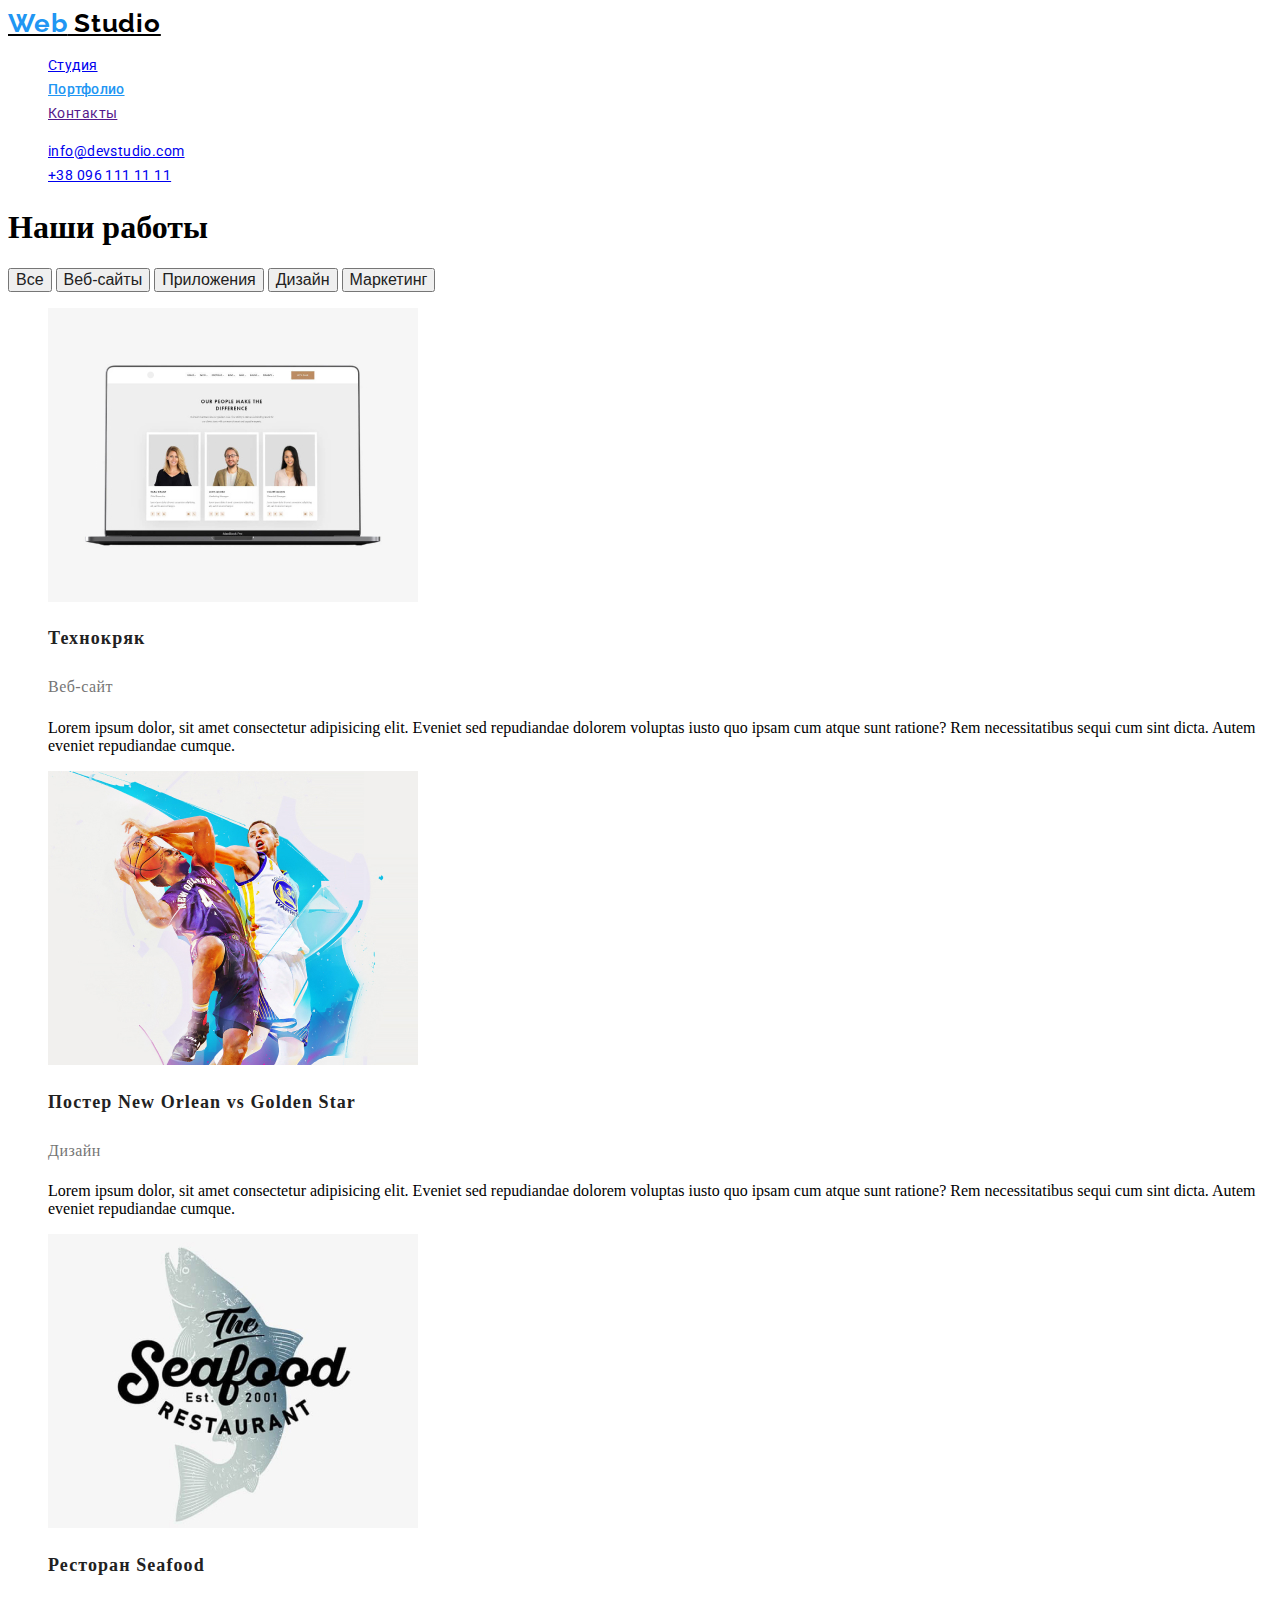
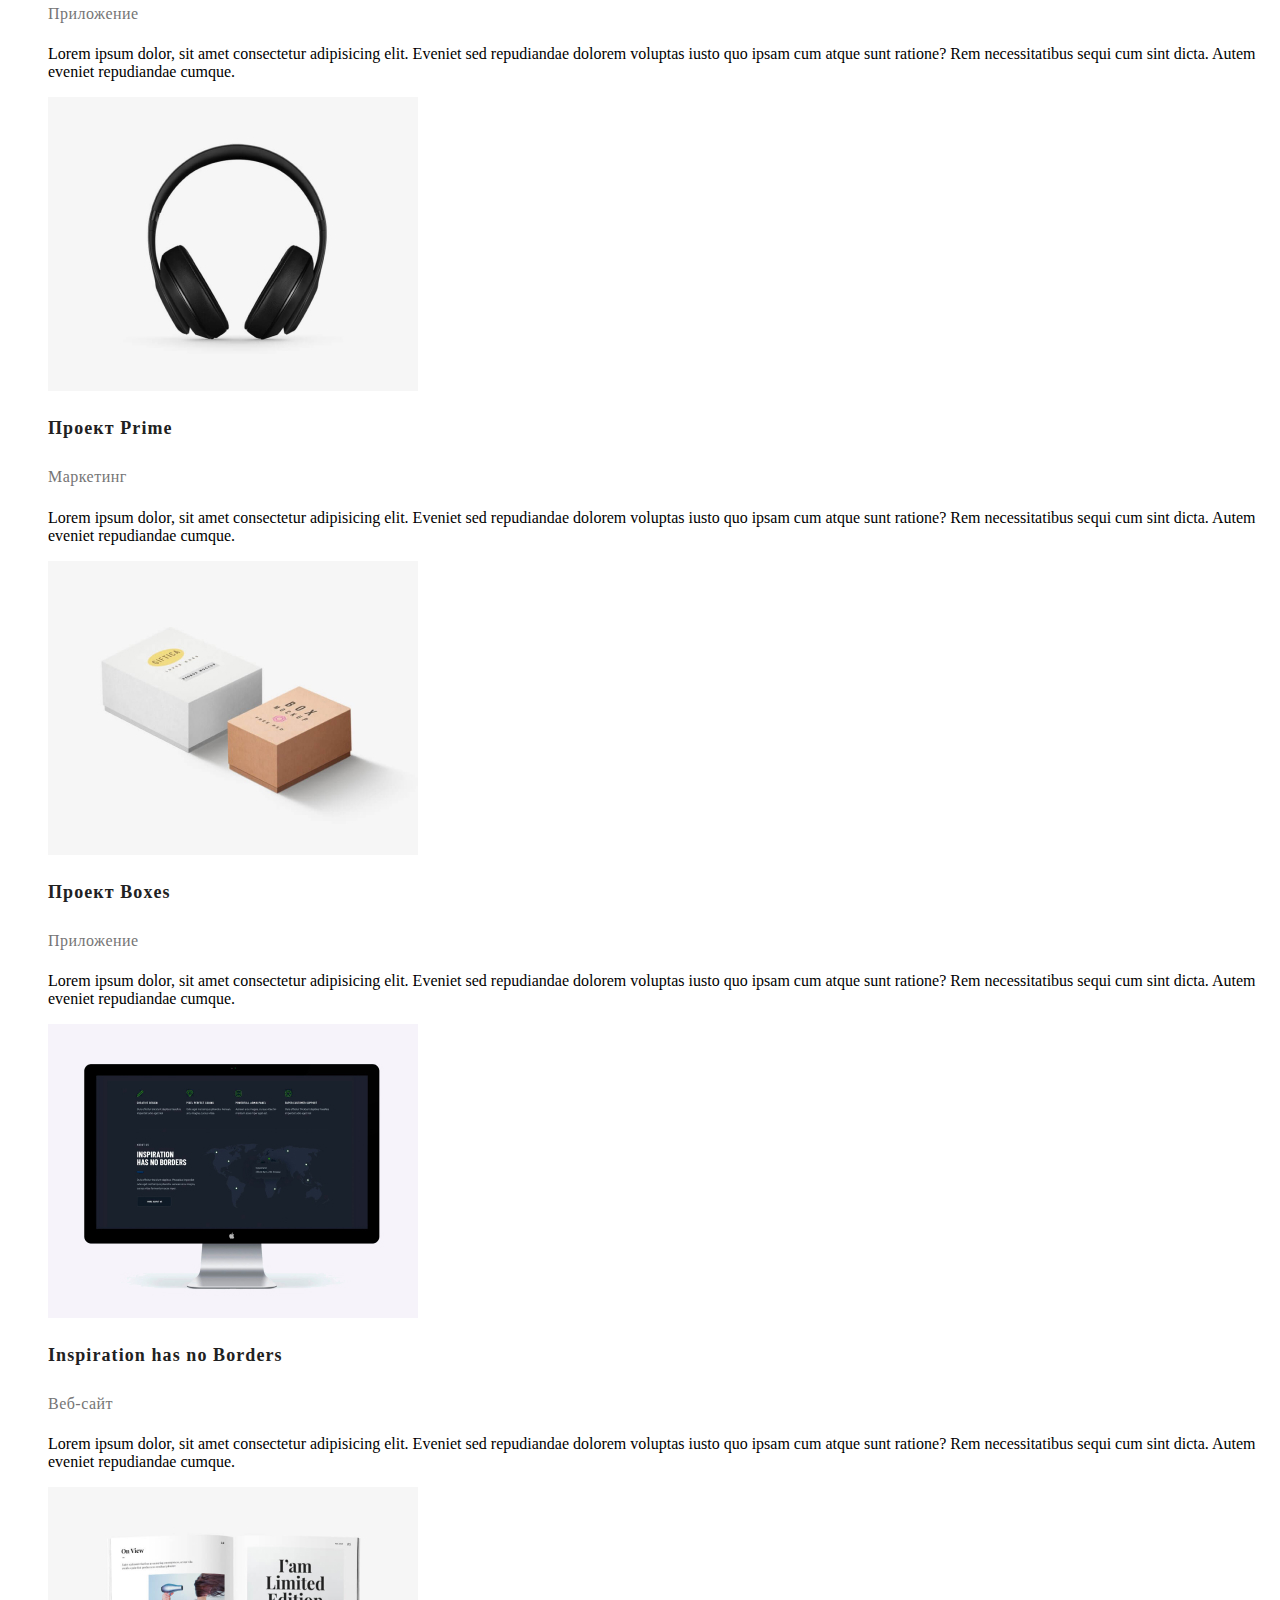
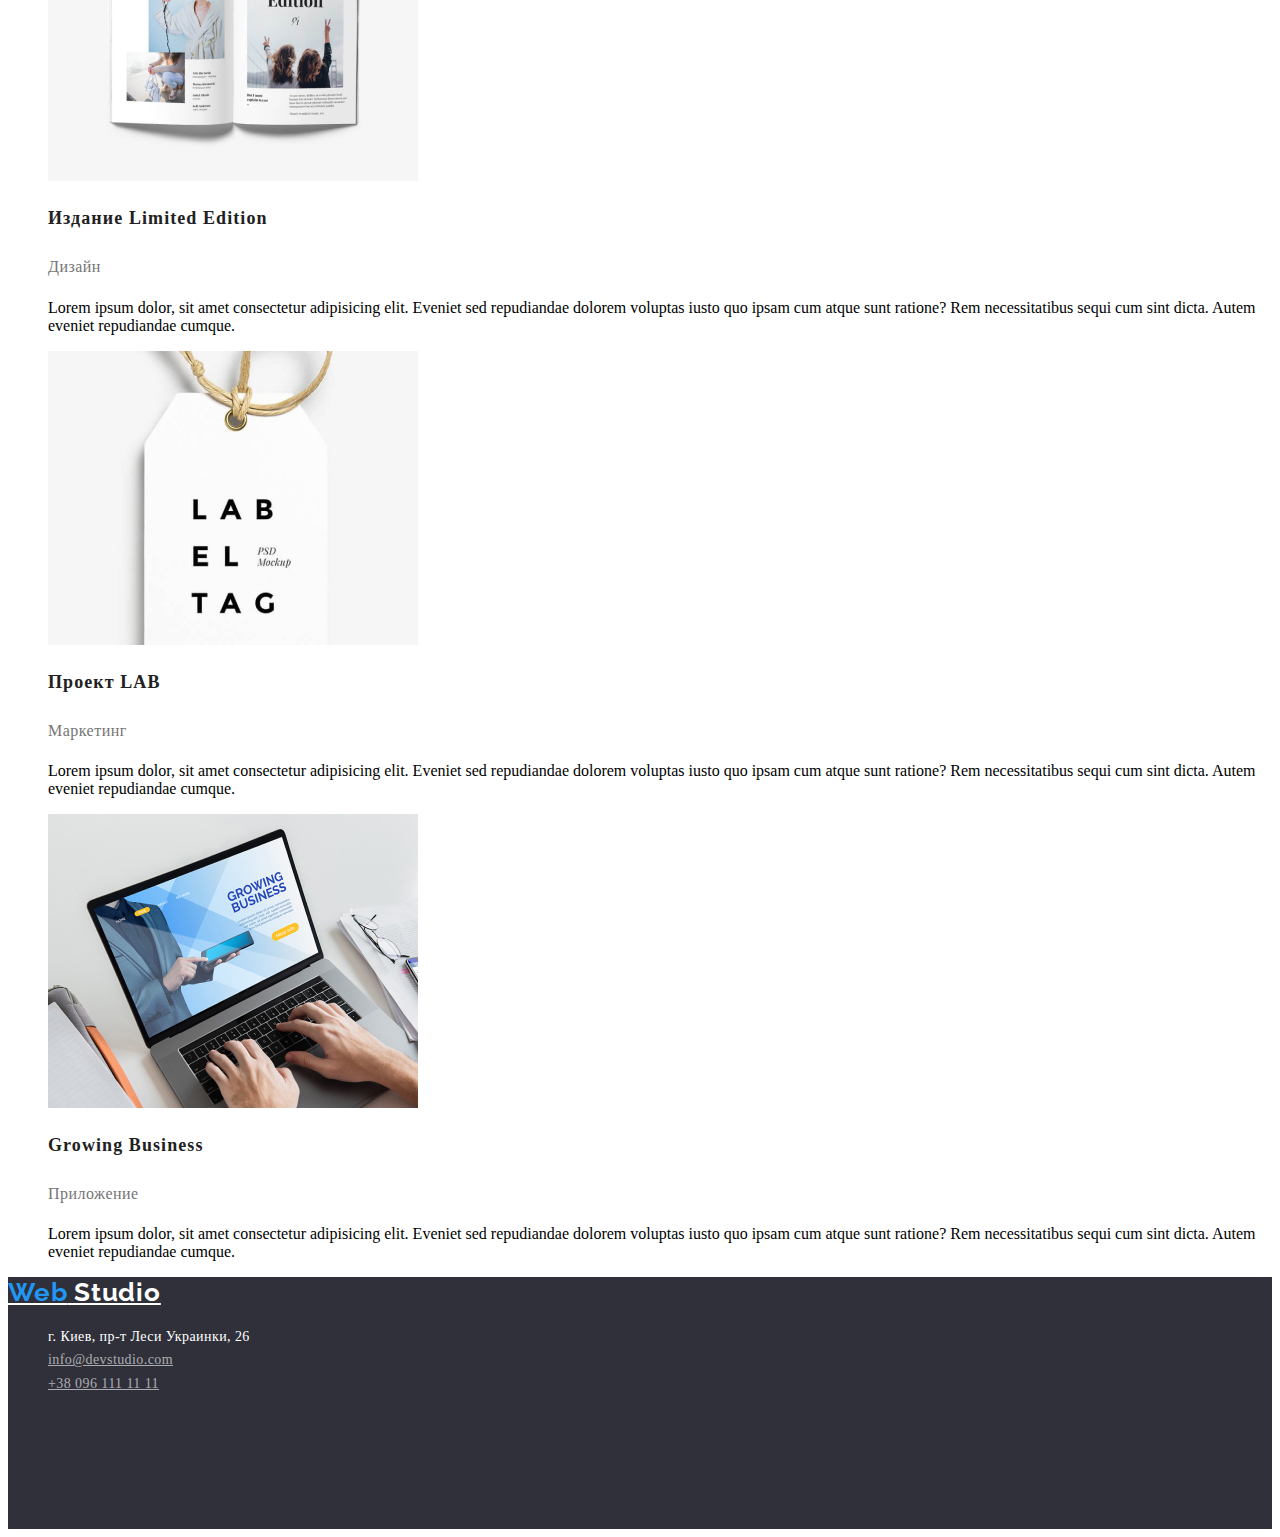
==== portfolio.html @ 2a63df17 "все" ====
<!DOCTYPE html>
<html lang="ru">
<head>
    <meta charset="UTF-8">
    <meta http-equiv="X-UA-Compatible" content="IE=edge">
    <meta name="viewport" content="width=device-width, initial-scale=1.0">
    <title>Портфолио</title>
    <link rel="preconnect" href="https://fonts.gstatic.com">
    <link href="https://fonts.googleapis.com/css2?family=Raleway:wght@700&family=Roboto:wght@400;500;700;900&display=swap" rel="stylesheet">
    <link rel="stylesheet" href="./css/styles.css">
</head>
<body class="potrfolio-page">
        <!-- шапка -->
       <header class="page">
           <nav>
            <a href="/"class="logo"> <span class="logo-color">Web</span> Studio</a>
        <ul class="site-nav list">
           <li><a href="index.html"class="link"> Студия</a></li>
           <li><a href=""class="link current">Портфолио</a></li>
           <li><a href="" class="link">Контакты</a></li>
        </ul>
            </nav>
        <ul class="contacts-nav list">
           <li> <a href="mailto:info@devstudio.com" class="item"> info@devstudio.com</a> </li>
        <li><a href="tel:+380961111111" class="item"> +38 096 111 11 11</a></li>
        </ul>
       </header> 
       <!-- тело -->
       <main>
        <section> 
            <h1> Наши работы</h1>
              <div > 
                 <button type="button"class="button secondary"> Все </button> 
                 <button type="button" class="button "> Веб-сайты </button>  
                 <button type="button" class="button "> Приложения </button>
                 <button type="button" class="button "> Дизайн </button>
                 <button type="button"class="button "> Маркетинг </button>
                </div> 
            </section>
            <section>
                <ul class="projects list">
                 <li>
                     <a href=""></a>
                    <img src="./images/portfolio/img1.jpg" alt="ноут" width="370">
                    <h2 class="projects-title">Технокряк</h2>
                    <p class="projects-work"> Веб-сайт </p>
                    <p>Lorem ipsum dolor, sit amet consectetur adipisicing elit. Eveniet sed repudiandae dolorem voluptas iusto quo ipsam cum atque sunt ratione? Rem necessitatibus sequi cum sint dicta. Autem eveniet repudiandae cumque.</p>
                </li>
                <li>
                    <a href=""></a>
                   <img src="./images/portfolio/img2.jpg" alt="баскетбол" width="370">
                   <h2 class="projects-title">Постер New Orlean vs Golden Star</h2>
                   <p class="projects-work"> Дизайн </p>
                   <p>Lorem ipsum dolor, sit amet consectetur adipisicing elit. Eveniet sed repudiandae dolorem voluptas iusto quo ipsam cum atque sunt ratione? Rem necessitatibus sequi cum sint dicta. Autem eveniet repudiandae cumque.</p>
               </li>
               <li>
                <a href=""></a>
               <img src="./images/portfolio/img3.jpg" alt="рыба" width="370">
               <h2 class="projects-title">Ресторан Seafood</h2>
               <p class="projects-work"> Приложение </p>
               <p>Lorem ipsum dolor, sit amet consectetur adipisicing elit. Eveniet sed repudiandae dolorem voluptas iusto quo ipsam cum atque sunt ratione? Rem necessitatibus sequi cum sint dicta. Autem eveniet repudiandae cumque.</p>
           </li>
           <li>
               <a href=""></a>
              <img src="./images/portfolio/img4.jpg" alt="наушники" width="370">
              <h2 class="projects-title">Проект Prime</h2>
              <p class="projects-work"> Маркетинг</p>
              <p>Lorem ipsum dolor, sit amet consectetur adipisicing elit. Eveniet sed repudiandae dolorem voluptas iusto quo ipsam cum atque sunt ratione? Rem necessitatibus sequi cum sint dicta. Autem eveniet repudiandae cumque.</p>
          </li>
            <li>
                <a href=""></a>
            <img src="./images/portfolio/img5.jpg" alt="коробки" width="370">
            <h2 class="projects-title">Проект Boxes</h2>
            <p class="projects-work"> Приложение </p>
            <p>Lorem ipsum dolor, sit amet consectetur adipisicing elit. Eveniet sed repudiandae dolorem voluptas iusto quo ipsam cum atque sunt ratione? Rem necessitatibus sequi cum sint dicta. Autem eveniet repudiandae cumque.</p>
        </li>
       <li>
           <a href=""></a>
          <img src="./images/portfolio/img6.jpg" alt="монитор" width="370">
          <h2 class="projects-title">Inspiration has no Borders</h2>
          <p class="projects-work"> Веб-сайт</p>
          <p>Lorem ipsum dolor, sit amet consectetur adipisicing elit. Eveniet sed repudiandae dolorem voluptas iusto quo ipsam cum atque sunt ratione? Rem necessitatibus sequi cum sint dicta. Autem eveniet repudiandae cumque.</p>
      </li>
            <li>
            <a href=""></a>
            <img src="./images/portfolio/img7.jpg" alt="журнал" width="370">
            <h2 class="projects-title">Издание Limited Edition</h2>
            <p class="projects-work"> Дизайн </p>
            <p>Lorem ipsum dolor, sit amet consectetur adipisicing elit. Eveniet sed repudiandae dolorem voluptas iusto quo ipsam cum atque sunt ratione? Rem necessitatibus sequi cum sint dicta. Autem eveniet repudiandae cumque.</p>
        </li>
        <li>
            <a href=""></a>
            <img src="./images/portfolio/img8.jpg" alt="бирка" width="370">
            <h2 class="projects-title">Проект LAB</h2>
            <p class="projects-work"> Маркетинг</p>
            <p>Lorem ipsum dolor, sit amet consectetur adipisicing elit. Eveniet sed repudiandae dolorem voluptas iusto quo ipsam cum atque sunt ratione? Rem necessitatibus sequi cum sint dicta. Autem eveniet repudiandae cumque.</p>
        </li>
        <li>
            <a href=""></a>
            <img src="./images/portfolio/img9.jpg" alt="работа" width="370">
            <h2 class="projects-title">Growing Business</h2>
            <p class="projects-work"> Приложение</p>
            <p>Lorem ipsum dolor, sit amet consectetur adipisicing elit. Eveniet sed repudiandae dolorem voluptas iusto quo ipsam cum atque sunt ratione? Rem necessitatibus sequi cum sint dicta. Autem eveniet repudiandae cumque.</p>
        </li>
                </ul>
            </section>
       </main>

       <!-- футер -->
   <footer>
    <section class="footer-portfolio">
        <a href="./index.html"class="logo"> <span class="logo-footer">Web</span> Studio</a>
     <address>
     <ul class="contact list">
         <li><a class="street" href="https://goo.gl/maps/mErKs5GL6dfHphj38" target="_blank" rel="noopener noreferrer"> г. Киев, пр-т Леси Украинки, 26</a></li>
         <li> <a class="contact-link" href="mailto:info@devstudio.com" > info@devstudio.com</a> </li>
         <li><a class="contact-link" href="tel:+380961111111" > +38 096 111 11 11</a></li>
      </ul>
     </address>
    </section>
</footer>
</body>
</html>
---- css/styles.css ----
/* цвет основного текста, имен, портфолио названия  #212121
цвет параграфов, проф , портф прилож #757575 */
/* цвет названия, адрес в фут #FFFFFF */
/* назва сайту #2196F3 */
/* цвет контактов хедер #757575 */
/* телефон rgba(255, 255, 255, 0.6); */

:root {
    --primary-text-color:  #757575;
    --title-text-color: #212121; 
    --accent-color:#2196F3;
    --adress-color:  #ffffff99;
    --title-name-color: #FFFFFF;
    --bg-color:#2F303A; 
    --bg-team-color: #F5F4FA;
    --bg-page-color: #E5E5E5;
    --button-portfolio-color:#000000;

}

.page {
    font-family: 'Roboto', sans-serif;
    font-weight: normal;
    font-size: 14px;
    line-height: 1.71;
    letter-spacing: 0.03em;
    color: var(--primary-text-color);
    background-color:var(--title-name-color);
}
.logo {
    color: var(--button-portfolio-color);
    font-family: Raleway;
    font-style: normal;
    font-weight: bold;
    font-size: 26px;
    line-height: 1.2;
    letter-spacing: 0.03em;
}
.logo-color{
  color: var(--accent-color);
  font-family: Raleway;
  text-decoration: none;
  font-style: normal;
  font-weight: bold;
  font-size: 26px;
  line-height: 1.2;
  letter-spacing: 0.03em;
}
.list {
    list-style: none;
}
/* site-nav list */
.site_nav.link 
.portfolio-page.site-nav.link {
    color:var(--title-text-color);
    text-decoration: none;
    font-style: normal;
    font-weight: 500;
    font-size: 14px;
    line-height: 1.2;
    letter-spacing: 0.02em;
}
.site-nav.link:hover,
.site-nav.link:focus {
    color: var(--accent-color) ;
    font-style: normal;
    font-weight: 500;
    font-size: 14px;
    line-height: 1.2;
    letter-spacing: 0.02em;
}
.site-nav .current {
    color: var(--accent-color);
    font-style: normal;
    font-weight: 500;
    font-size: 14px;
    line-height: 1.2;
    letter-spacing: 0.02em;
}

 .contacts-nav.item,
 .portfolio-page.contacts-nav.item {
    color: var(--primary-text-color);
    text-decoration: none;
    font-style: normal;
    font-weight: 500;
    font-size: 14px;
    line-height: 1.2;
    letter-spacing: 0.02em;
 }  
 .contacts-nav.item:hover,
 .contacts-nav.item:focus {
   color: var(--alternative-text-color);
   font-style: normal;
   font-weight: 500;
   font-size: 14px;
   line-height: 1.2;
   letter-spacing: 0.02em;
 }
/* hero */
.hero{
    background-color: var(--bg-color);
}
/* section */
.section-title {
    color:var(--title-text-color); 
} 
.hero-title {
    color: var(--title-name-color);
    font-style: normal;
    font-weight: 900;
    font-size: 44px;
    line-height: 1.4;
    text-align: center;
    letter-spacing: 0.06em;
    text-transform: uppercase;
}
/* Button */
.button{
    color: var(--title-text-color);
    cursor: pointer;
    font-style: normal;
    font-weight: 500;
    font-size: 16px;
    line-height:1,6;
}
.button:hover,
.knob:hover {
    color:var(--title-name-color);
    background-color: var(--accent-color);
}
.button.secondary,
    color:var(--title-name-color);
    background-color:var(--accent-color);
}
.hero .knob {
color:var(--title-name-color);
background-color: var(--accent-color);
font-style: normal;
font-weight: bold;
font-size: 16px;
line-height: 1.87;
display: flex;
align-items: center;
text-align: center;
letter-spacing: 0.06em;
}

/* work */
.section-title {
  color: var(--title-text-color);
  font-style: normal;
  font-weight: 500;
  font-size: 16px;
  line-height: 1.2;
  letter-spacing: 0.03em;
}
.principle-title {
  color: var(--title-text-color);
  font-style: normal;
  font-weight: bold;
  font-size: 14px;
  line-height: 1.2px;
  letter-spacing: 0.03em;
  text-transform: uppercase;
}
.principle-text {
    font-style: normal;
    font-weight: normal;
    font-size: 14px;
    line-height: 2;
    letter-spacing: 0.03em;  
}
/* team */
.team{
    background-color: var(--bg-team-color);
}
.team-title {
  color:var(--title-text-color);
  font-style: normal;
  font-weight: bold;
  font-size: 36px;
  line-height: 1.2;
  letter-spacing: 0.03em;
}
.personnel-title {
    color: var(--title-text-color);
    font-style: normal;
    font-weight: 500;
    font-size: 16px;
    line-height: 1.2;
    letter-spacing: 0.03em;   
}
.team-text {
    color: var(--main-text-color);
    font-style: normal;
    font-weight: normal;
    font-size: 16px;
    line-height: 1.2;
    letter-spacing: 0.03em; 
}
/* PORTFOLIO */
.portfolio-page {
    font-family: Roboto, sans-serif;
    background-color: var(--title-name-color);
    color: var(--primary-text-color);    
}
/* projects */
.projects-title {
    color: var(--title-text-color);
    font-style: normal;
    font-weight: bold;
    font-size: 18px;
    line-height: 2;
    letter-spacing: 0.06em;  
}
.projects-work {
    color: var(--primary-text-color);
  font-style: normal;
  font-weight: normal;
  font-size: 16px;
  line-height: 1.9;
  letter-spacing: 0.03em;
}
/* footer */
.footer,
.footer-portfolio {
    background-color: var(--bg-color);
    height: 252px;
}
.footer .logo,
.footer-portfolio .logo {
    color: var(--title-name-color);
    font-family: Raleway;
    font-style: normal;
    font-weight: bold;
    font-size: 26px;
    line-height: 1.2;
    letter-spacing: 0.03em;
}
.logo-footer,
.footer-portfolio .logo-footer {
    color: var(--accent-color);
    font-family: Raleway;
    font-style: normal;
    font-weight: bold;
    font-size: 26px;
    line-height: 1.2;
    letter-spacing: 0.03em;
  }
.footer .street,
.footer-portfolio .street {
    color: var(--title-name-color);
    font-style: normal;
    font-weight: normal;
    font-size: 14px;
    line-height: 1.7;
    letter-spacing: 0.03em;
    text-decoration: none;
  }
.contact .contact-link,
.footer-portfolio .contact .contact-link {
    color: #ffffff99;
    font-style: normal;
    font-weight: normal;
    font-size: 14px;
    line-height: 1.7;
    letter-spacing: 0.03em;
  }
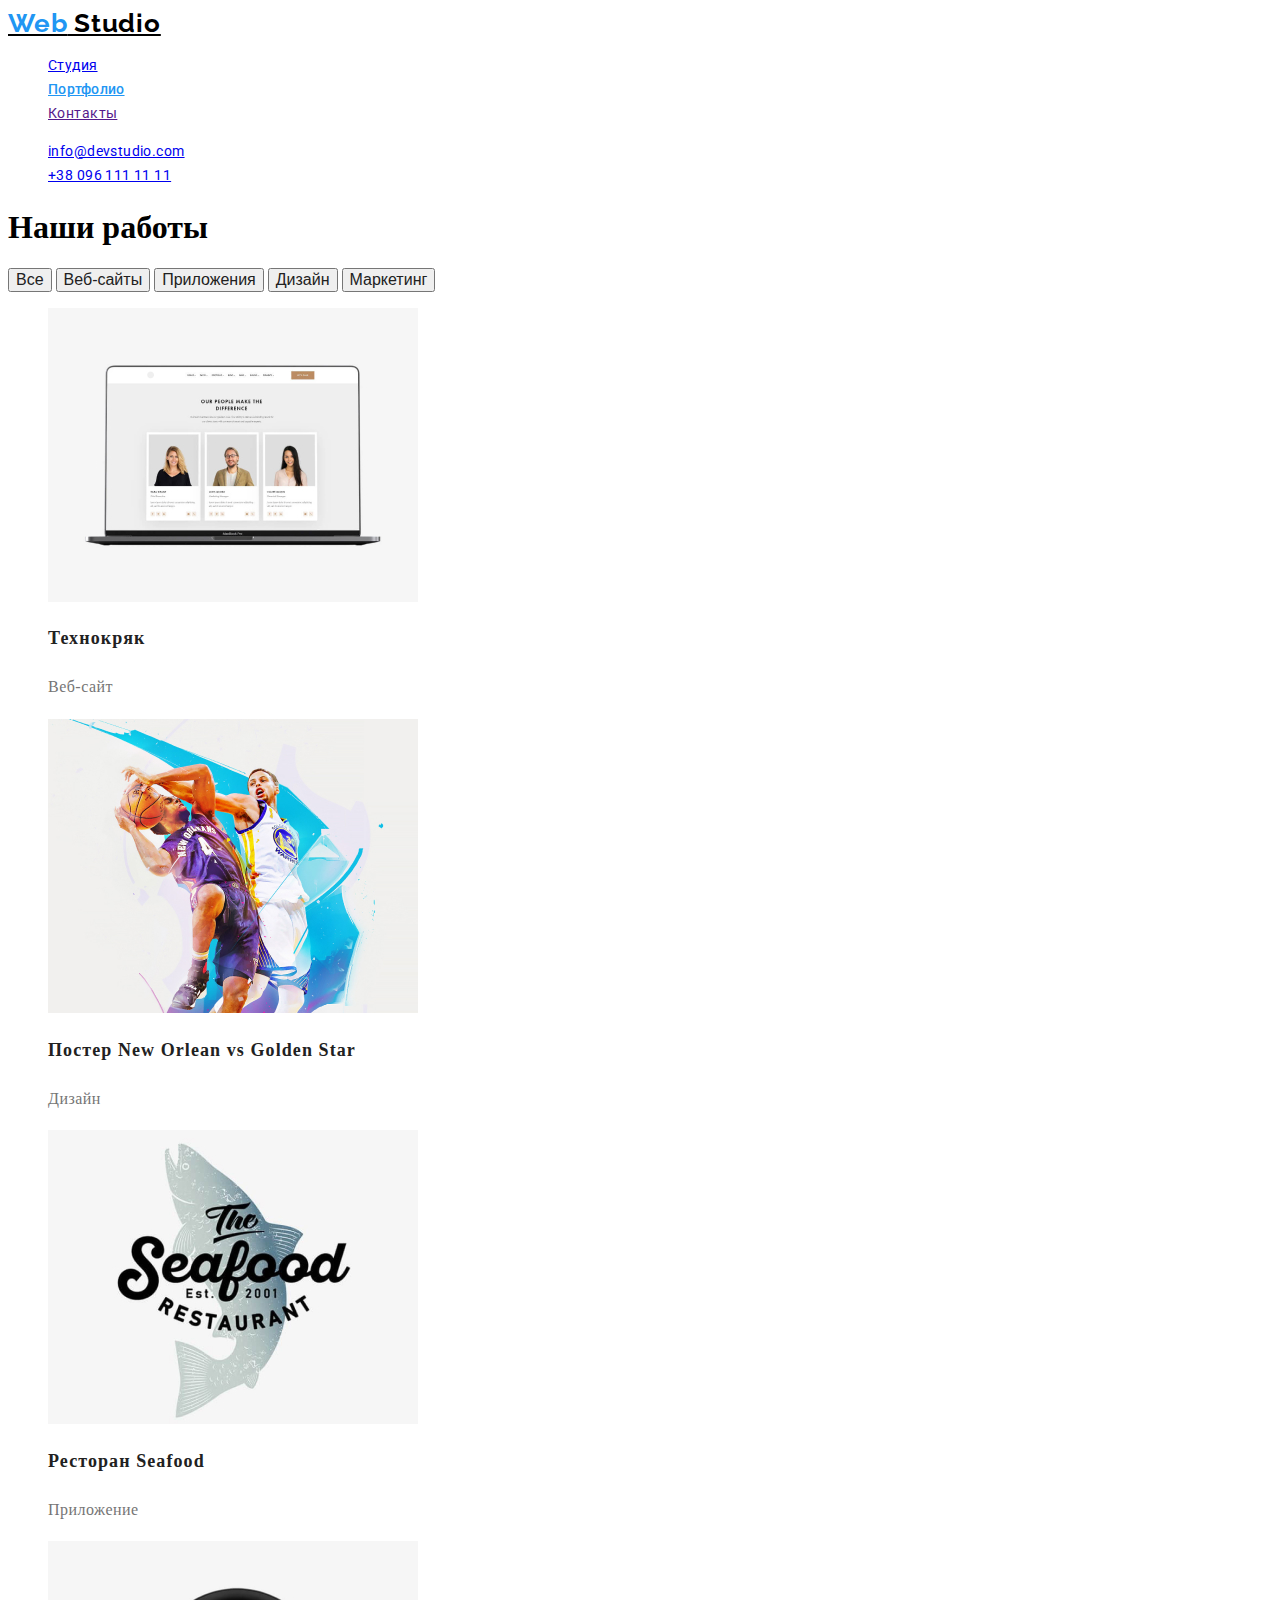
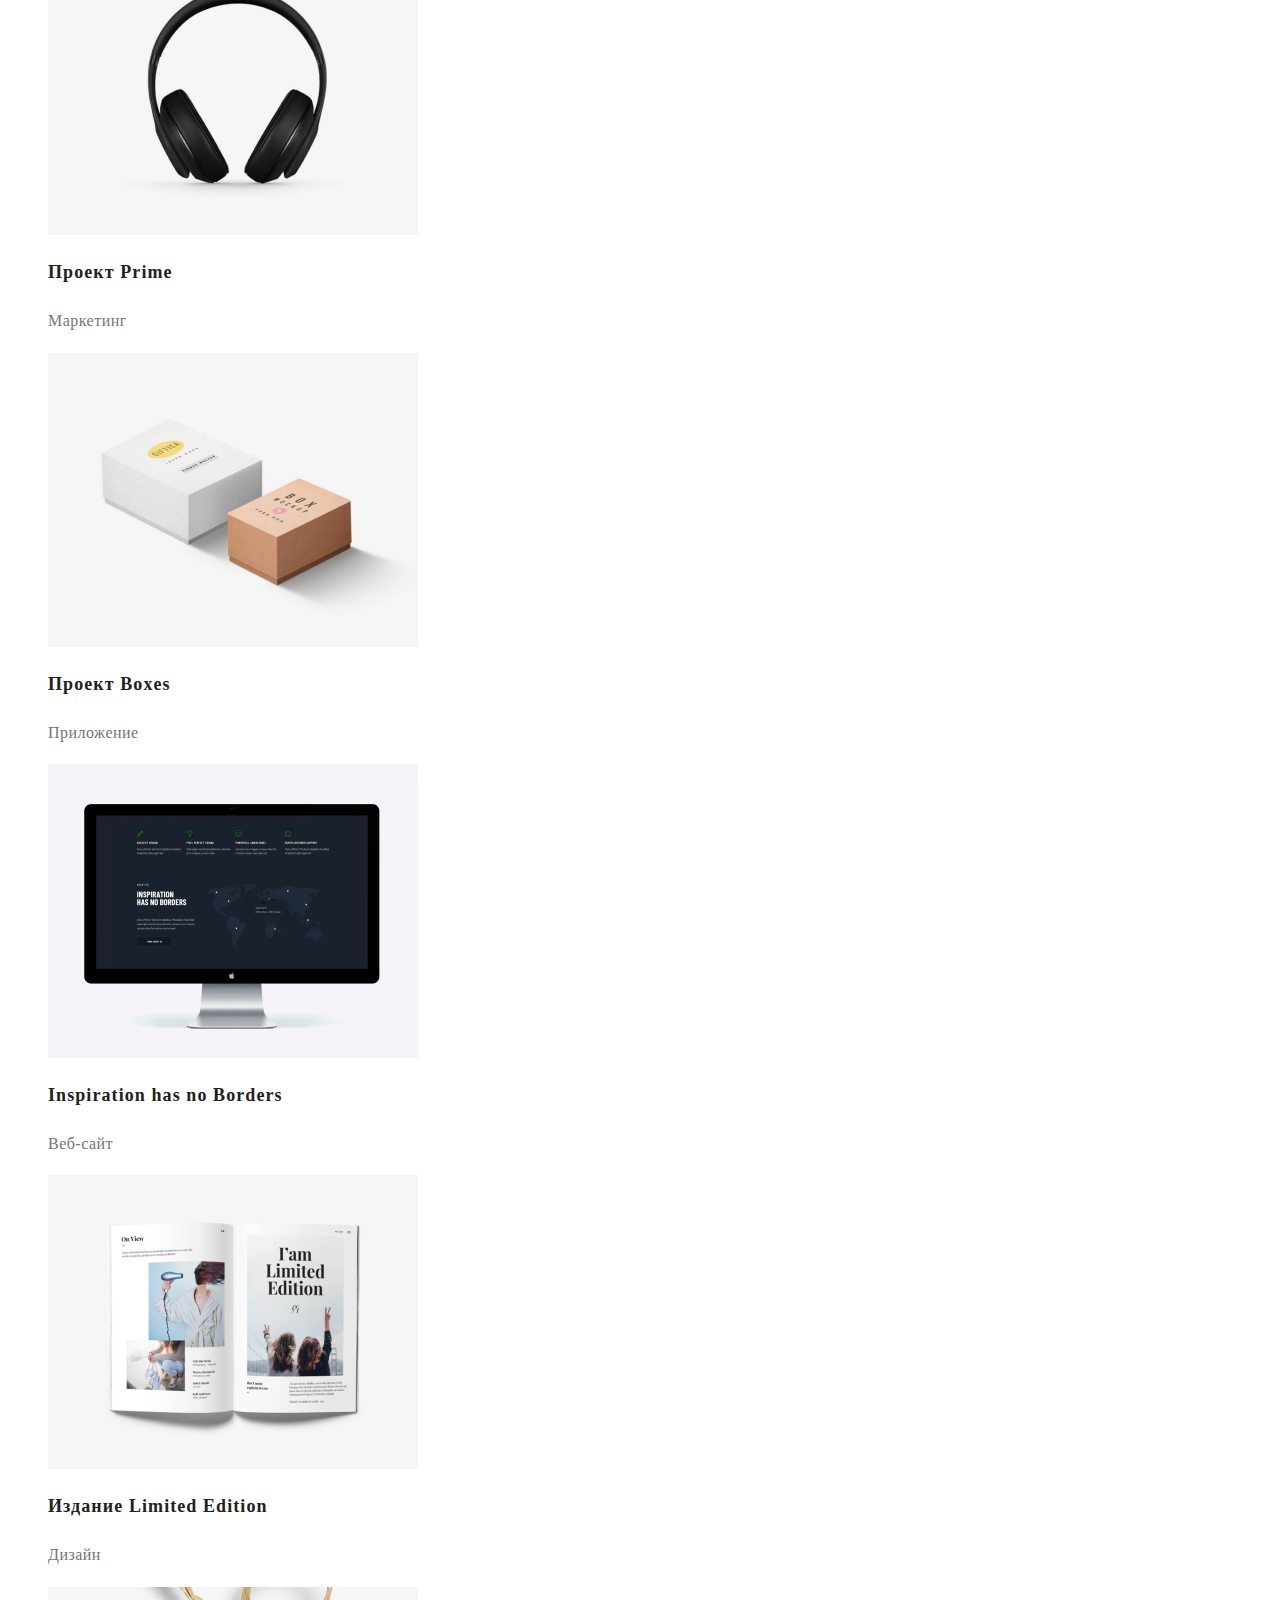
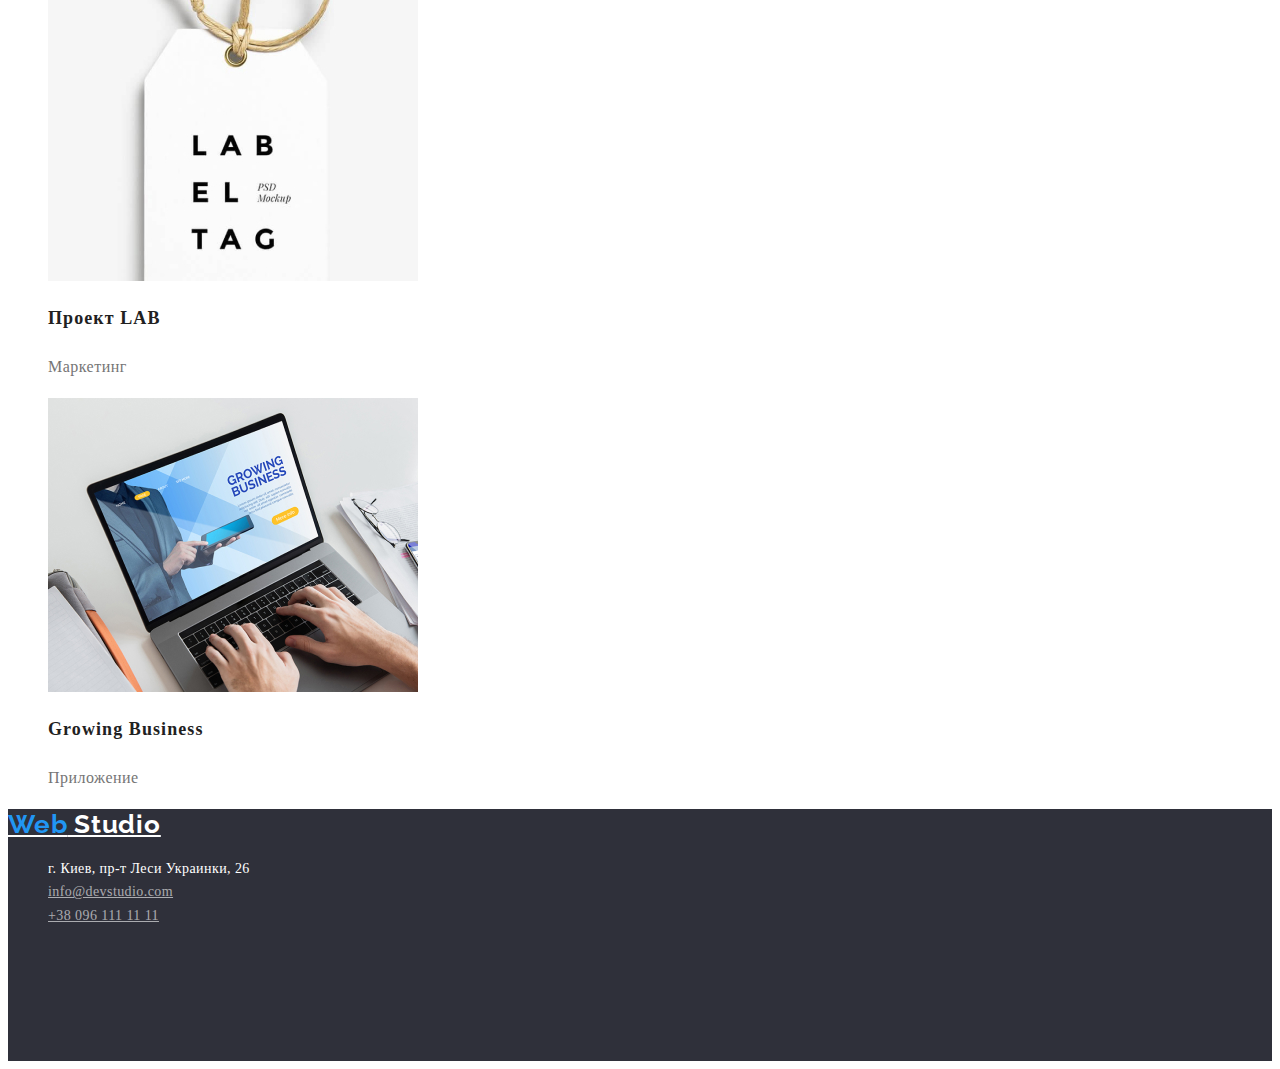
==== commit 0bd9ed7a: "Без доп параграфа" ====
--- a/portfolio.html
+++ b/portfolio.html
@@ -44,63 +44,61 @@
                     <img src="./images/portfolio/img1.jpg" alt="ноут" width="370">
                     <h2 class="projects-title">Технокряк</h2>
                     <p class="projects-work"> Веб-сайт </p>
-                    <p>Lorem ipsum dolor, sit amet consectetur adipisicing elit. Eveniet sed repudiandae dolorem voluptas iusto quo ipsam cum atque sunt ratione? Rem necessitatibus sequi cum sint dicta. Autem eveniet repudiandae cumque.</p>
+                    
                 </li>
                 <li>
                     <a href=""></a>
                    <img src="./images/portfolio/img2.jpg" alt="баскетбол" width="370">
                    <h2 class="projects-title">Постер New Orlean vs Golden Star</h2>
                    <p class="projects-work"> Дизайн </p>
-                   <p>Lorem ipsum dolor, sit amet consectetur adipisicing elit. Eveniet sed repudiandae dolorem voluptas iusto quo ipsam cum atque sunt ratione? Rem necessitatibus sequi cum sint dicta. Autem eveniet repudiandae cumque.</p>
+                  
                </li>
                <li>
                 <a href=""></a>
                <img src="./images/portfolio/img3.jpg" alt="рыба" width="370">
                <h2 class="projects-title">Ресторан Seafood</h2>
                <p class="projects-work"> Приложение </p>
-               <p>Lorem ipsum dolor, sit amet consectetur adipisicing elit. Eveniet sed repudiandae dolorem voluptas iusto quo ipsam cum atque sunt ratione? Rem necessitatibus sequi cum sint dicta. Autem eveniet repudiandae cumque.</p>
+            
            </li>
            <li>
                <a href=""></a>
               <img src="./images/portfolio/img4.jpg" alt="наушники" width="370">
               <h2 class="projects-title">Проект Prime</h2>
               <p class="projects-work"> Маркетинг</p>
-              <p>Lorem ipsum dolor, sit amet consectetur adipisicing elit. Eveniet sed repudiandae dolorem voluptas iusto quo ipsam cum atque sunt ratione? Rem necessitatibus sequi cum sint dicta. Autem eveniet repudiandae cumque.</p>
+              
           </li>
             <li>
                 <a href=""></a>
             <img src="./images/portfolio/img5.jpg" alt="коробки" width="370">
             <h2 class="projects-title">Проект Boxes</h2>
             <p class="projects-work"> Приложение </p>
-            <p>Lorem ipsum dolor, sit amet consectetur adipisicing elit. Eveniet sed repudiandae dolorem voluptas iusto quo ipsam cum atque sunt ratione? Rem necessitatibus sequi cum sint dicta. Autem eveniet repudiandae cumque.</p>
+           
         </li>
        <li>
            <a href=""></a>
           <img src="./images/portfolio/img6.jpg" alt="монитор" width="370">
           <h2 class="projects-title">Inspiration has no Borders</h2>
           <p class="projects-work"> Веб-сайт</p>
-          <p>Lorem ipsum dolor, sit amet consectetur adipisicing elit. Eveniet sed repudiandae dolorem voluptas iusto quo ipsam cum atque sunt ratione? Rem necessitatibus sequi cum sint dicta. Autem eveniet repudiandae cumque.</p>
+         
       </li>
             <li>
             <a href=""></a>
             <img src="./images/portfolio/img7.jpg" alt="журнал" width="370">
             <h2 class="projects-title">Издание Limited Edition</h2>
             <p class="projects-work"> Дизайн </p>
-            <p>Lorem ipsum dolor, sit amet consectetur adipisicing elit. Eveniet sed repudiandae dolorem voluptas iusto quo ipsam cum atque sunt ratione? Rem necessitatibus sequi cum sint dicta. Autem eveniet repudiandae cumque.</p>
+            
         </li>
         <li>
             <a href=""></a>
             <img src="./images/portfolio/img8.jpg" alt="бирка" width="370">
             <h2 class="projects-title">Проект LAB</h2>
             <p class="projects-work"> Маркетинг</p>
-            <p>Lorem ipsum dolor, sit amet consectetur adipisicing elit. Eveniet sed repudiandae dolorem voluptas iusto quo ipsam cum atque sunt ratione? Rem necessitatibus sequi cum sint dicta. Autem eveniet repudiandae cumque.</p>
         </li>
         <li>
             <a href=""></a>
             <img src="./images/portfolio/img9.jpg" alt="работа" width="370">
             <h2 class="projects-title">Growing Business</h2>
             <p class="projects-work"> Приложение</p>
-            <p>Lorem ipsum dolor, sit amet consectetur adipisicing elit. Eveniet sed repudiandae dolorem voluptas iusto quo ipsam cum atque sunt ratione? Rem necessitatibus sequi cum sint dicta. Autem eveniet repudiandae cumque.</p>
         </li>
                 </ul>
             </section>
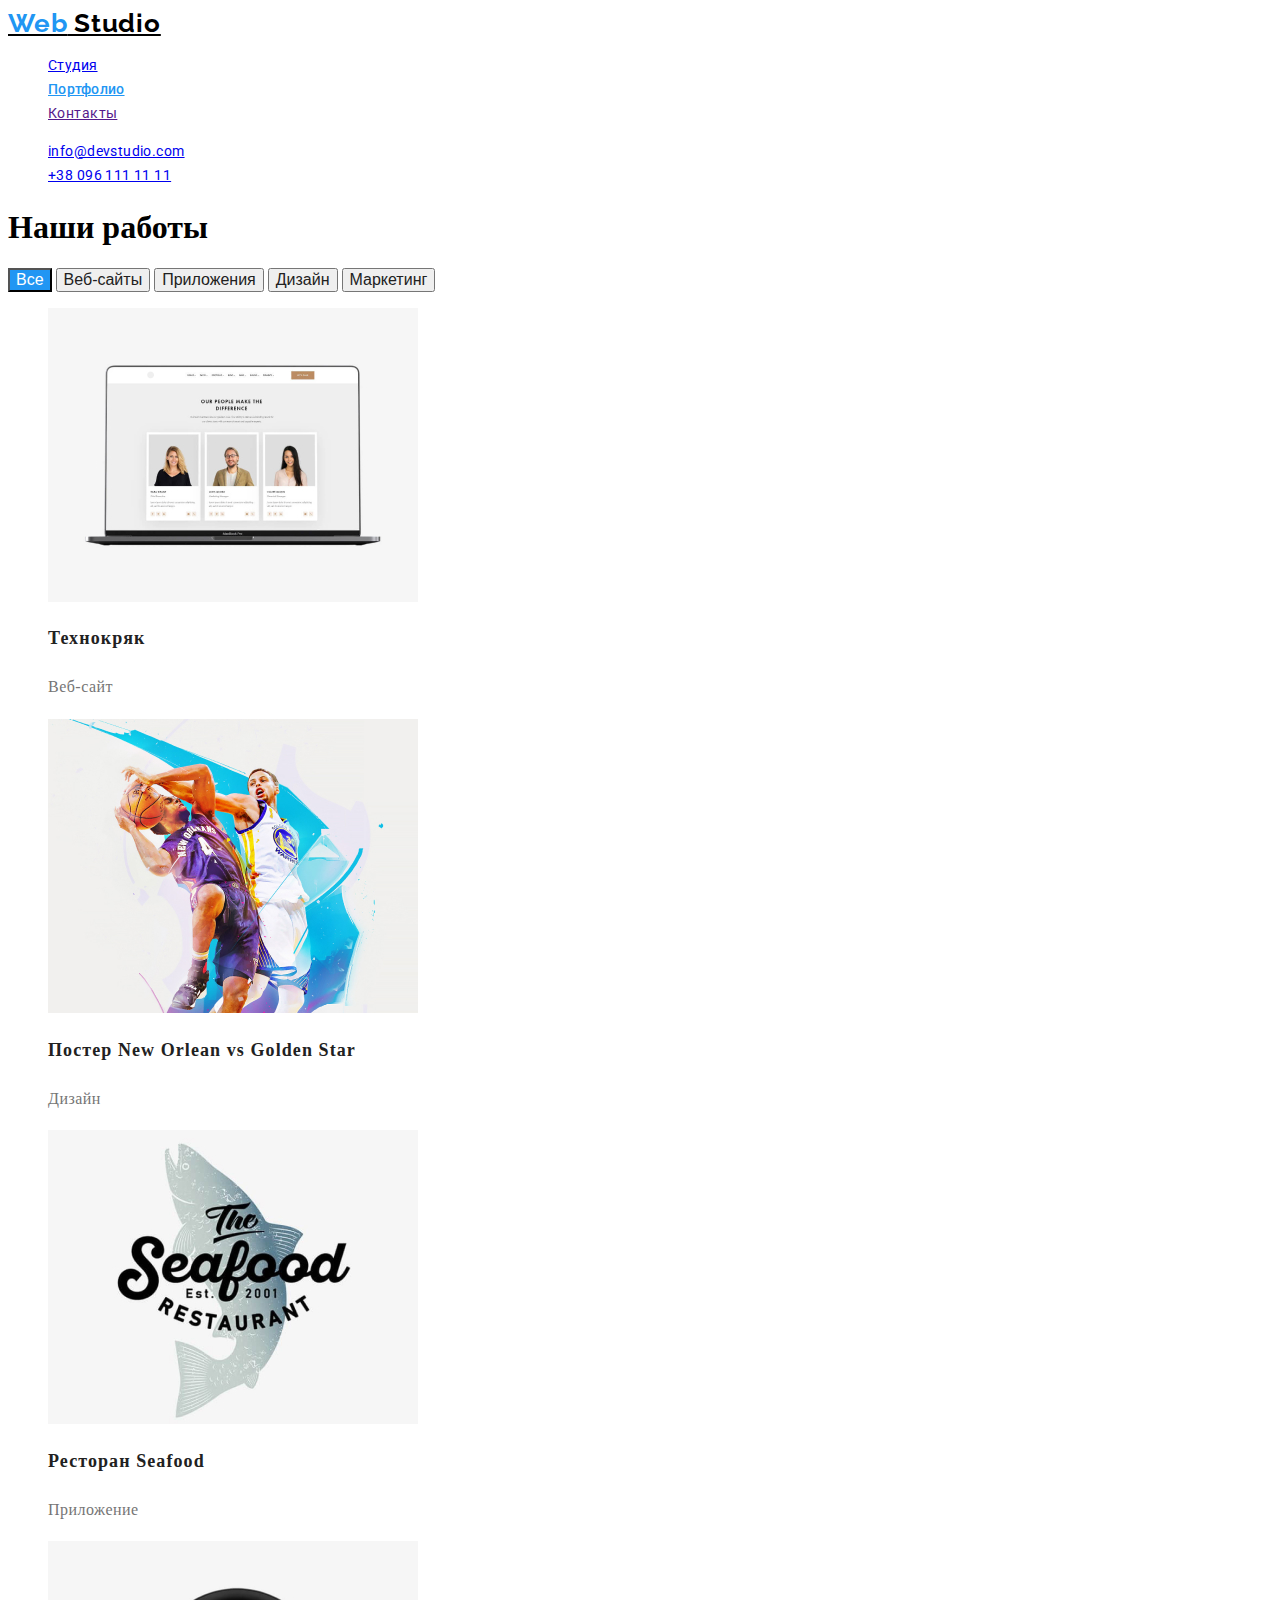
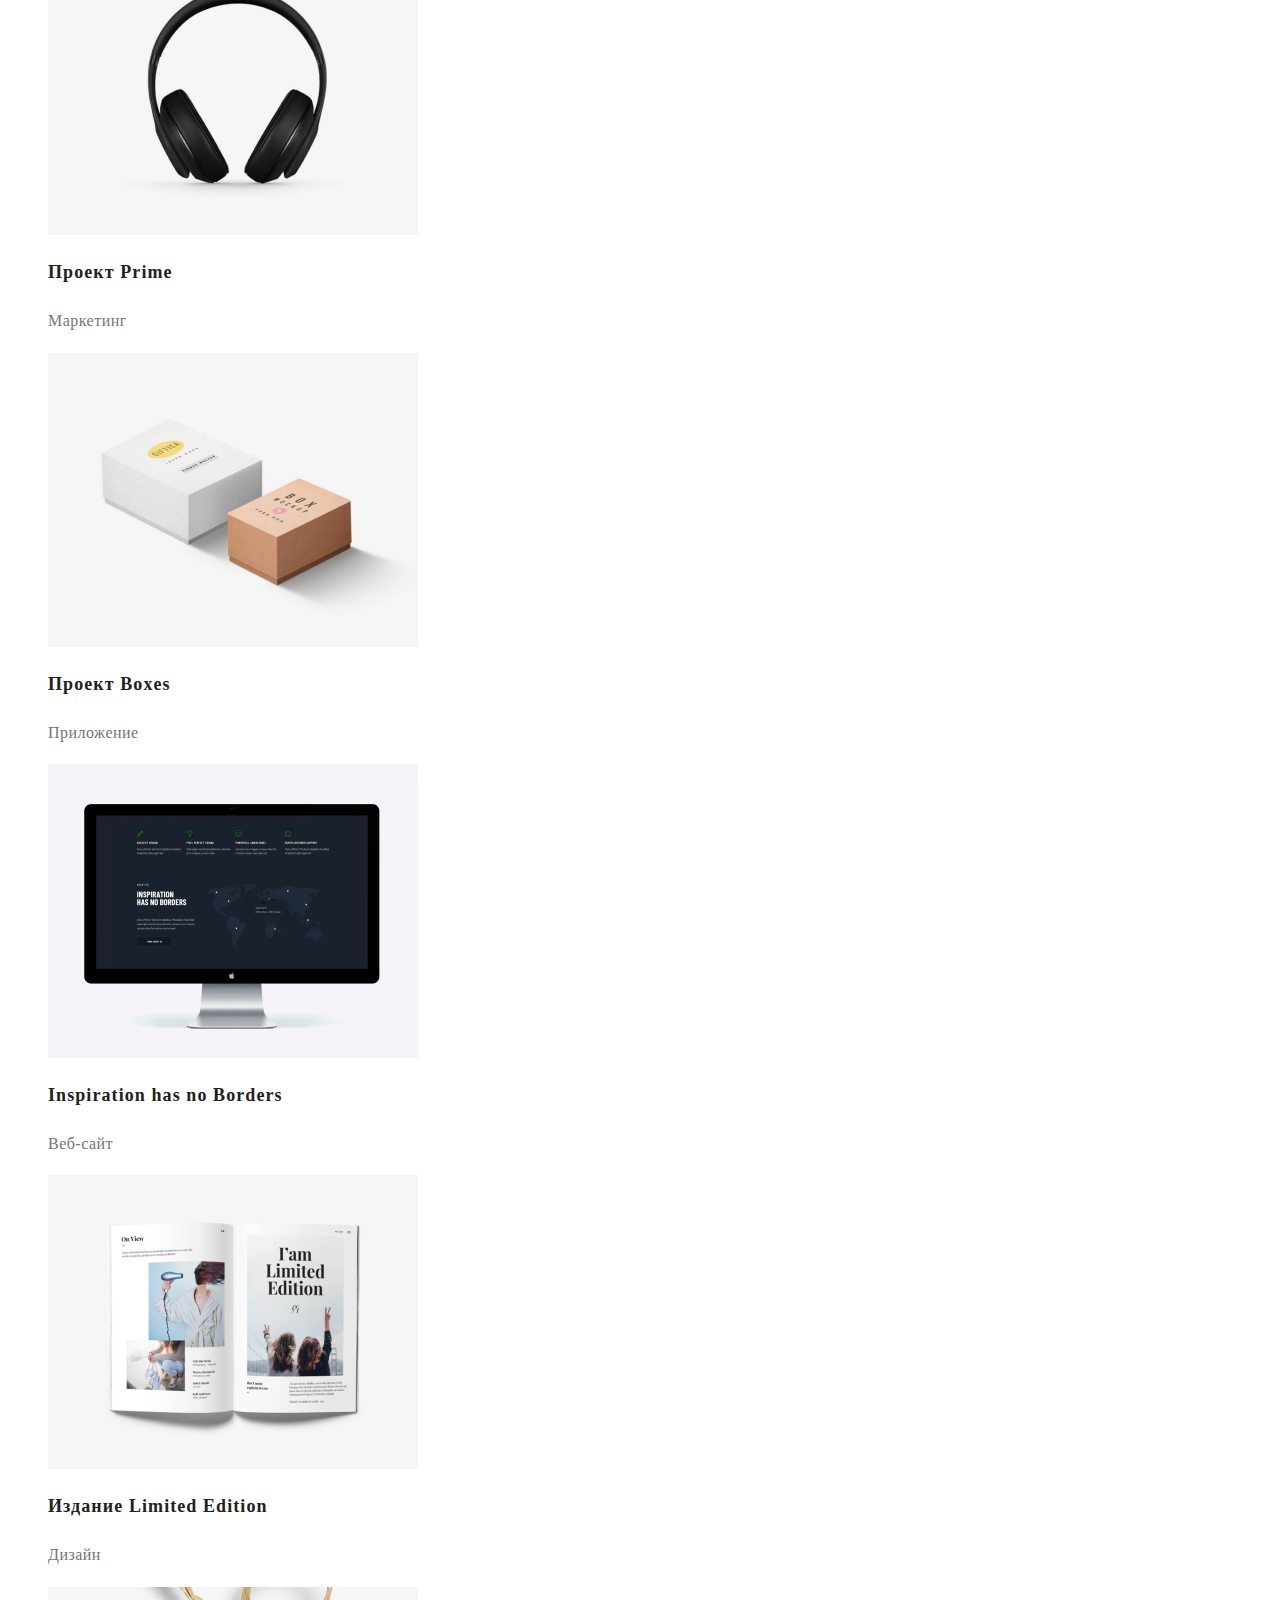
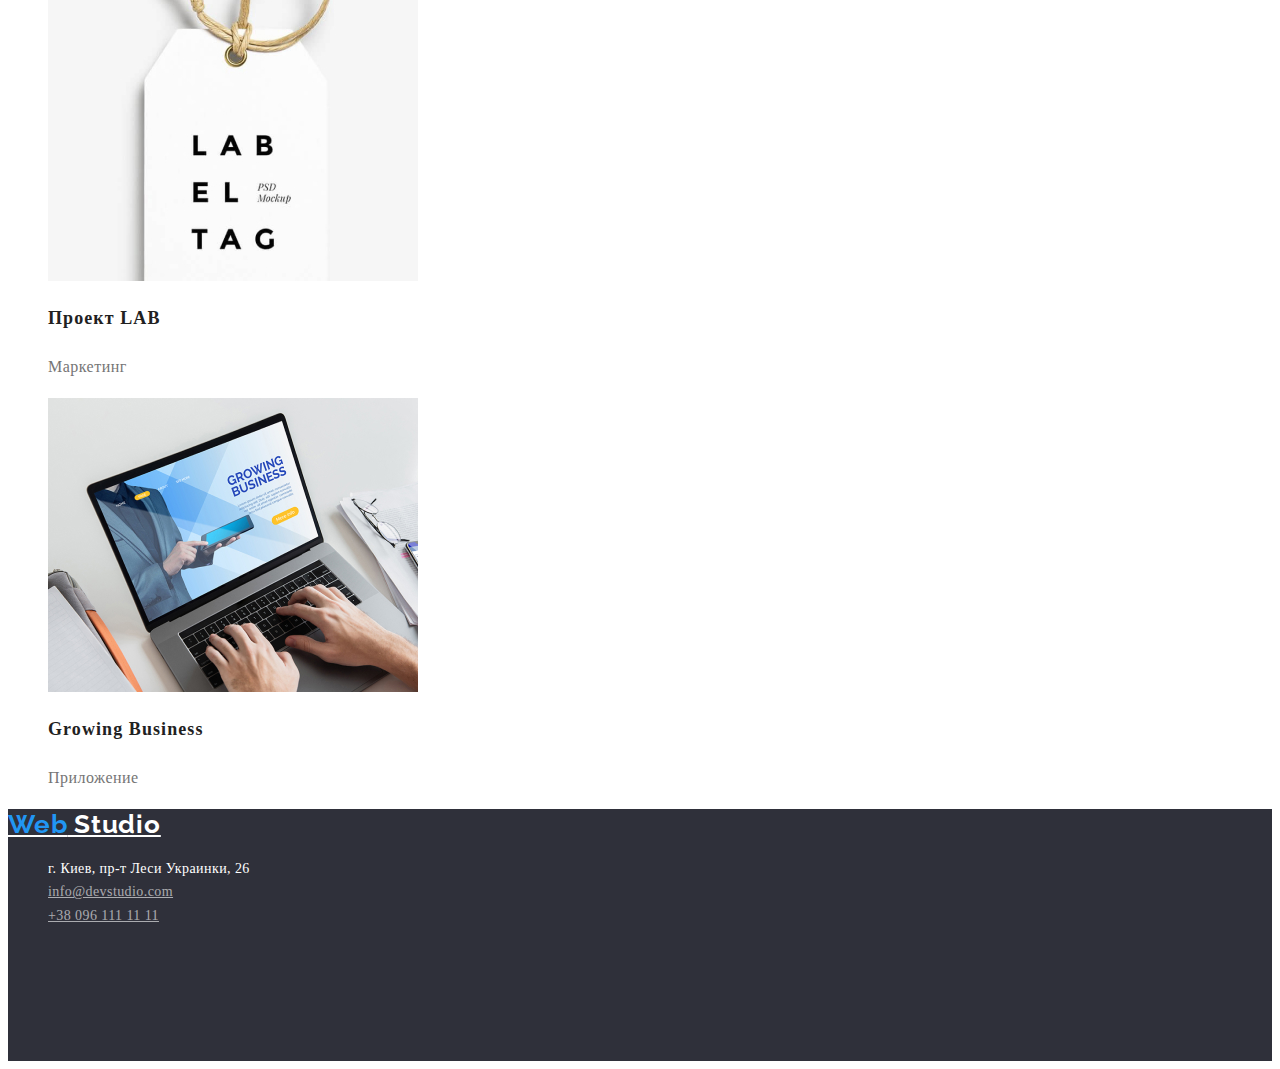
==== commit 1aaf1153: "Правки ДЗ2" ====
--- a/portfolio.html
+++ b/portfolio.html
@@ -13,10 +13,10 @@
         <!-- шапка -->
        <header class="page">
            <nav>
-            <a href="/"class="logo"> <span class="logo-color">Web</span> Studio</a>
+            <a href="/" class="logo"> <span class="logo-color">Web</span> Studio</a>
         <ul class="site-nav list">
-           <li><a href="index.html"class="link"> Студия</a></li>
-           <li><a href=""class="link current">Портфолио</a></li>
+           <li><a href="index.html" class="link"> Студия</a></li>
+           <li><a href="" class="link current">Портфолио</a></li>
            <li><a href="" class="link">Контакты</a></li>
         </ul>
             </nav>
@@ -30,15 +30,15 @@
         <section> 
             <h1> Наши работы</h1>
               <div > 
-                 <button type="button"class="button secondary"> Все </button> 
+                 <button type="button" class="button secondary"> Все </button> 
                  <button type="button" class="button "> Веб-сайты </button>  
                  <button type="button" class="button "> Приложения </button>
                  <button type="button" class="button "> Дизайн </button>
-                 <button type="button"class="button "> Маркетинг </button>
+                 <button type="button" class="button "> Маркетинг </button>
                 </div> 
             </section>
             <section>
-                <ul class="projects list">
+                <ul class="portfolio-projects list">
                  <li>
                      <a href=""></a>
                     <img src="./images/portfolio/img1.jpg" alt="ноут" width="370">
@@ -106,8 +106,8 @@
 
        <!-- футер -->
    <footer>
-    <section class="footer-portfolio">
-        <a href="./index.html"class="logo"> <span class="logo-footer">Web</span> Studio</a>
+    <div class="footer-portfolio">
+        <a href="./index.html" class="logo"> <span class="logo-footer">Web</span> Studio</a>
      <address>
      <ul class="contact list">
          <li><a class="street" href="https://goo.gl/maps/mErKs5GL6dfHphj38" target="_blank" rel="noopener noreferrer"> г. Киев, пр-т Леси Украинки, 26</a></li>
@@ -115,7 +115,7 @@
          <li><a class="contact-link" href="tel:+380961111111" > +38 096 111 11 11</a></li>
       </ul>
      </address>
-    </section>
+    </div>
 </footer>
 </body>
 </html>
--- a/css/styles.css
+++ b/css/styles.css
@@ -100,10 +100,6 @@
 /* hero */
 .hero{
     background-color: var(--bg-color);
-}
-/* section */
-.section-title {
-    color:var(--title-text-color); 
 } 
 .hero-title {
     color: var(--title-name-color);
@@ -116,96 +112,125 @@
     text-transform: uppercase;
 }
 /* Button */
-.button{
-    color: var(--title-text-color);
-    cursor: pointer;
-    font-style: normal;
-    font-weight: 500;
+.hero .knob {
+    color: var(--title-name-color);
+    background-color: var(--accent-color);
+    font-style: normal;
+    font-weight: bold;
     font-size: 16px;
-    line-height:1,6;
-}
-.button:hover,
-.knob:hover {
-    color:var(--title-name-color);
-    background-color: var(--accent-color);
-}
-.button.secondary,
-    color:var(--title-name-color);
-    background-color:var(--accent-color);
-}
-.hero .knob {
-color:var(--title-name-color);
-background-color: var(--accent-color);
-font-style: normal;
-font-weight: bold;
-font-size: 16px;
-line-height: 1.87;
-display: flex;
-align-items: center;
-text-align: center;
-letter-spacing: 0.06em;
-}
-
-/* work */
-.section-title {
-  color: var(--title-text-color);
-  font-style: normal;
-  font-weight: 500;
-  font-size: 16px;
-  line-height: 1.2;
-  letter-spacing: 0.03em;
-}
-.principle-title {
-  color: var(--title-text-color);
-  font-style: normal;
-  font-weight: bold;
-  font-size: 14px;
-  line-height: 1.2px;
-  letter-spacing: 0.03em;
-  text-transform: uppercase;
-}
-.principle-text {
-    font-style: normal;
-    font-weight: normal;
-    font-size: 14px;
-    line-height: 2;
-    letter-spacing: 0.03em;  
-}
-/* team */
-.team{
-    background-color: var(--bg-team-color);
-}
-.team-title {
-  color:var(--title-text-color);
-  font-style: normal;
-  font-weight: bold;
-  font-size: 36px;
-  line-height: 1.2;
-  letter-spacing: 0.03em;
-}
-.personnel-title {
-    color: var(--title-text-color);
-    font-style: normal;
-    font-weight: 500;
-    font-size: 16px;
-    line-height: 1.2;
-    letter-spacing: 0.03em;   
-}
-.team-text {
-    color: var(--main-text-color);
-    font-style: normal;
-    font-weight: normal;
-    font-size: 16px;
-    line-height: 1.2;
-    letter-spacing: 0.03em; 
-}
+    line-height: 1.87;
+    display: flex;
+    align-items: center;
+    text-align: center;
+    letter-spacing: 0.06em;
+    }
+    
+    .features {
+    
+    }
+    
+    .features-title {
+      color: var(--title-text-color);
+      font-style: normal;
+      font-weight: bold;
+      font-size: 14px;
+      line-height: 1.2px;
+      letter-spacing: 0.03em;
+      text-transform: uppercase;
+    }
+    .features-text {
+        font-style: normal;
+        font-weight: normal;
+        font-size: 14px;
+        line-height: 2;
+        letter-spacing: 0.03em;  
+    }
+    /* team */
+    .team{
+        background-color: var(--bg-team-color);
+    }
+    .section-title,
+    .team-title {
+      color:var(--title-text-color);
+      font-style: normal;
+      font-weight: bold;
+      font-size: 36px;
+      line-height: 1.2;
+      letter-spacing: 0.03em;
+    }
+    .personnel-title {
+        color: var(--title-text-color);
+        font-style: normal;
+        font-weight: 500;
+        font-size: 16px;
+        line-height: 1.2;
+        letter-spacing: 0.03em;   
+    }
+    .team-text {
+        color: var(--main-text-color);
+        font-style: normal;
+        font-weight: normal;
+        font-size: 16px;
+        line-height: 1.2;
+        letter-spacing: 0.03em; 
+    }
+
 /* PORTFOLIO */
 .portfolio-page {
     font-family: Roboto, sans-serif;
     background-color: var(--title-name-color);
     color: var(--primary-text-color);    
 }
+
+/* footer */
+.footer-portfolio,
+.footer-studio {
+    background-color: var(--bg-color);
+    height: 252px;
+}
+.footer .logo,
+.footer-portfolio .logo {
+    color: var(--title-name-color);
+    font-family: Raleway;
+    font-style: normal;
+    font-weight: bold;
+    font-size: 26px;
+    line-height: 1.2;
+    letter-spacing: 0.03em;
+}
+.logo-footer,
+.footer-portfolio .logo-footer {
+    color: var(--accent-color);
+    font-family: Raleway;
+    font-style: normal;
+    font-weight: bold;
+    font-size: 26px;
+    line-height: 1.2;
+    letter-spacing: 0.03em;
+  }
+ .street {
+    color: var(--title-name-color);
+    font-style: normal;
+    font-weight: normal;
+    font-size: 14px;
+    line-height: 1.7;
+    letter-spacing: 0.03em;
+    text-decoration: none;
+  }
+.contact .contact-link,
+.footer-portfolio .contact .contact-link {
+    color: #ffffff99;
+    font-style: normal;
+    font-weight: normal;
+    font-size: 14px;
+    line-height: 1.7;
+    letter-spacing: 0.03em;
+  }
 /* projects */
+.portfolio-projects {
+
+}
+
 .projects-title {
     color: var(--title-text-color);
     font-style: normal;
@@ -222,50 +247,19 @@
   line-height: 1.9;
   letter-spacing: 0.03em;
 }
-/* footer */
-.footer,
-.footer-portfolio {
-    background-color: var(--bg-color);
-    height: 252px;
-}
-.footer .logo,
-.footer-portfolio .logo {
-    color: var(--title-name-color);
-    font-family: Raleway;
-    font-style: normal;
-    font-weight: bold;
-    font-size: 26px;
-    line-height: 1.2;
-    letter-spacing: 0.03em;
-}
-.logo-footer,
-.footer-portfolio .logo-footer {
-    color: var(--accent-color);
-    font-family: Raleway;
-    font-style: normal;
-    font-weight: bold;
-    font-size: 26px;
-    line-height: 1.2;
-    letter-spacing: 0.03em;
-  }
-.footer .street,
-.footer-portfolio .street {
-    color: var(--title-name-color);
-    font-style: normal;
-    font-weight: normal;
-    font-size: 14px;
-    line-height: 1.7;
-    letter-spacing: 0.03em;
-    text-decoration: none;
-  }
-.contact .contact-link,
-.footer-portfolio .contact .contact-link {
-    color: #ffffff99;
-    font-style: normal;
-    font-weight: normal;
-    font-size: 14px;
-    line-height: 1.7;
-    letter-spacing: 0.03em;
-  }
-
-
+.button{
+    color: var(--title-text-color);
+    cursor: pointer;
+    font-style: normal;
+    font-weight: 500;
+    font-size: 16px;
+    
+}
+.button:hover,
+.knob:hover {
+    color:var(--title-name-color);
+    background-color: var(--accent-color);
+}
+.button.secondary {
+    color:var(--title-name-color);
+    background-color:var(--accent-color);}